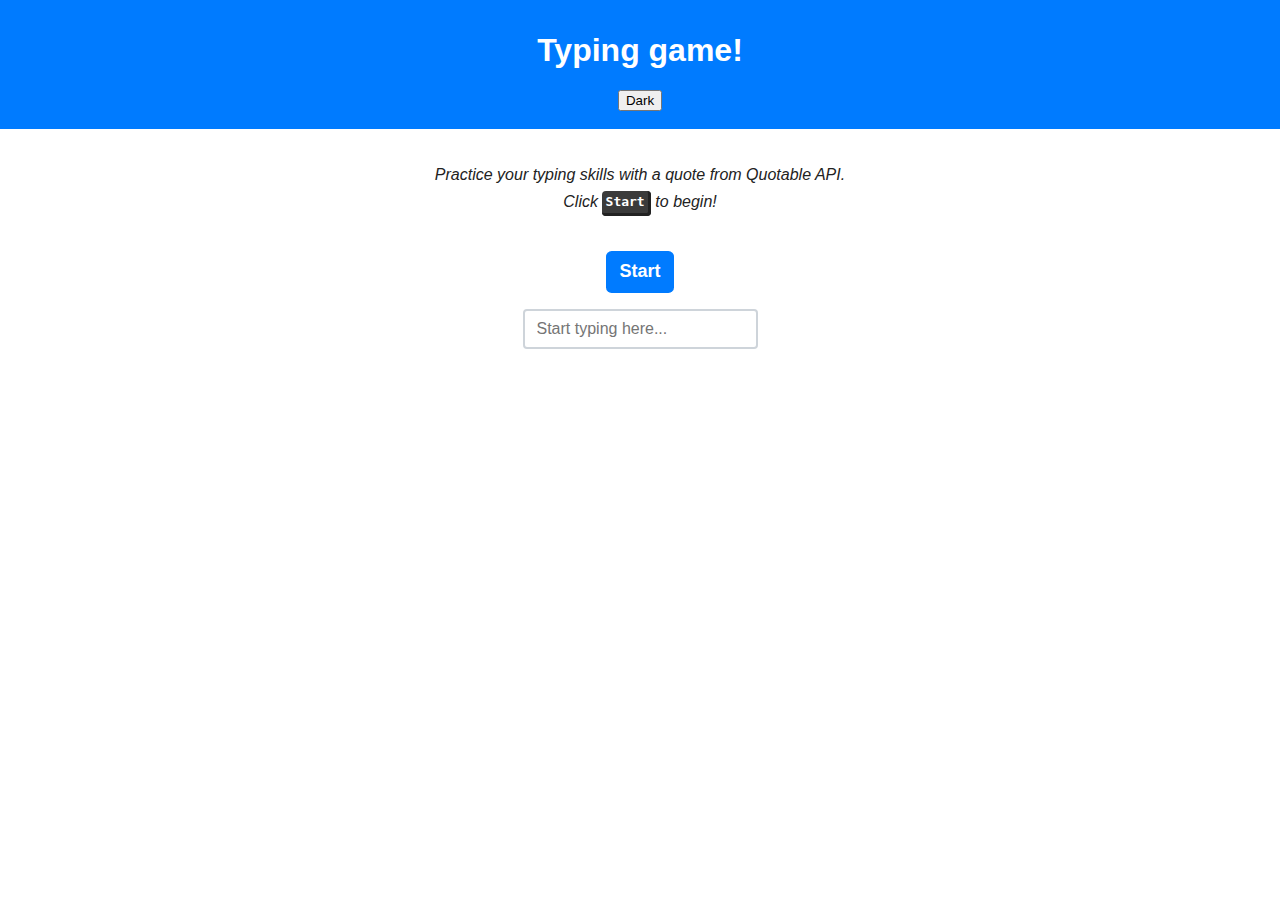
==== index.html @ d1d7435d "add dark theme" ====
<!DOCTYPE html>

<html>
    <head>
        <meta charset="utf-8">
        <meta name="viewport" content="width=device-width, initial-scale=1.0">
        <title>Typing game</title>
        <script src="https://code.jquery.com/jquery-3.6.0.min.js" integrity="sha256-/xUj+3OJU5yExlq6GSYGSHk7tPXikynS7ogEvDej/m4=" crossorigin="anonymous"></script>
        
        <!-- Font -->
        <link rel="preconnect" href="https://fonts.googleapis.com">
        <link rel="preconnect" href="https://fonts.gstatic.com" crossorigin>
        <link href="https://fonts.googleapis.com/css2?family=Zilla+Slab:wght@500&display=swap" rel="stylesheet">
        
        <link rel="stylesheet" href="style.css">
    </head>
    
    <body class="light-theme">
        <header class="container">
            <h1>Typing game!</h1>
            <button class="switcher" id="theme-switcher" type="button">Dark</button>
        </header>
        <main class="container">
            <div class="section">
                <p><em>Practice your typing skills with a quote from Quotable API. Click <kbd>Start</kbd> to begin!</em></p>
            </div>
            
            <div class="section">
                <p id="quote"></p> <!-- This will display our quote -->
                
                <!-- This will display any status messages -->
                <div class="message" id="message">
    
                </div> 
                <button class="btn" id="startReset">Start</button> <!-- To start the game -->
                <br>
                <input class="inp" type="text" aria-label="current word" id="typed-value" autocomplete="off" autocorrect="off" autocapitalize="none" placeholder="Start typing here..."/> <!-- The textbox for typing -->
            </div>
        </main>
        
        <script src="script.js" defer></script>
    </body>
</html>
---- style.css ----
:root {
    --blue: #007bff;
    --indigo: #6610f2;
    --purple: #6f42c1;
    --pink: #e83e8c;
    --red: #dc3545;
    --darkred: #c21728;
    --orange: #fd7e14;
    --yellow: #ffc107;
    --green: #28a745;
    --teal: #20c997;
    --cyan: #17a2b8;
    --white: #fff;
    --gray: #6c757d;
    --primary: #007bff;
    --secondary: #6c757d;
    --success: #28a745;
    --info: #17a2b8;
    --warning: #ffc107;
    --danger: #dc3545;
    --light: #f8f9fa;
    --dark: #343a40;
    --extdark: #222222;
    --kdbdark: #3b3b3b;
    --bgdark: #1e1e1e;
}

.light-theme {
    /* for header */
    --hbg: var(--blue);
    --hfontcolor: var(--white);

    /* for main body */
    --bg: var(--white);                 /* background color of body */
    --fontcolor: var(--extdark);        /* font color of normal body el */

    /* for kbd */
    --kbdbdr: var(--extdark);   /* kbd border */
    --kbdbg: var(--kdbdark);    /* kbd background */
    --kbdfont: var(--white);    /* kbd font color */

    /* for button */
    --btnbg: var(--primary);
    --btnfont: var(--white);
    
    /* button hover */
    --btnhvrbg: #0072e4;
    --btnactbdr: #4e4ecf;

    /* for typed value input */
    --inpfont: var(--dark);     /* input font */
    --inpbg: var(--white);      /* input background */
    --inpbdr: #ced4da;
    /* input focused */
    --inpfbdr: #a7c1da;       /* border of focused input */
    /* wrong input */
    --wginpbg: var(--red);
    --wginpfont: var(--white);

    /* highlight text */
    --hlbg: var(--yellow);
    --hlfont: black;

    /* highlight incorrect words */
    --hlincbg: var(--red);
    --hlincfont: var(--white);

    /* primary class */
    --primfont: var(--dark);
    --primbg: #c6e3eb;
    --primbdr: #72e3e7;

    /* warning class */
    --warnfont: var(--red);
    --warnbg: #fff4cd;
    --warnbdr: #e9ce7d;
}

.dark-theme {
    /* for header */
    --hbg: var(--yellow);
    --hfontcolor: var(--extdark);

    /* for main body */
    --bg: var(--bgdark);         /* background color of body */
    --fontcolor: var(--white);       /* font color of normal body el */

    /* for kbd */
    --kbdbdr: #979393;   /* kbd border */
    --kbdbg: #d4cbcb;    /* kbd background */
    --kbdfont: var(--extdark);    /* kbd font color */

    /* for button */
    --btnbg: var(--yellow);
    --btnfont: var(--extdark);
    /* button hover */
    --btnhvrbg: #f5bf1c;
    --btnactbdr: #e0a606;
    
    /* for typed value input */
    --inpfont: var(--light);     /* input font */
    --inpbg: var(--extdark);      /* input background */
    --inpbdr: var(--dark);
    /* input focused */
    --inpfbdr: var(--yellow);       /* border of focused input */
    /* wrong input */
    --wginpbg: var(--darkred);
    --wginpfont: var(--white);

    /* highlighted text */
    --hlbg: var(--green);
    --hlfont: black;

    /* highlight incorrect words */
    --hlincbg: var(--darkred);
    --hlincfont: var(--white);

    /* primary class */
    --primfont: var(--white);
    --primbg: #26252b;
    --primbdr: #478ddd;

    /* warning class */
    --warnfont: #f8baba;
    --warnbg: #2c2a2a;
    --warnbdr: #e7c04b;
}

* {
    box-sizing: border-box;
}

body {
    margin: 0;
    font-family: Arial, Helvetica, sans-serif;
    line-height: 1.7rem;
    background-color: var(--bg);
    color: var(--fontcolor);
}

header {
    background-color: var(--hbg);
    color: var(--hfontcolor);
    font-family: 'Segoe UI', Tahoma, Geneva, Verdana, sans-serif;
    text-align: center;
    padding: 1rem;
}


main.container {
    padding: 1rem;
    width: 80%;
    margin: auto;
}

div.section {
    margin: auto;
    max-width: 417px;
    text-align: center;
}

kbd {
    border-right: solid var(--kbdbdr) 3px;
    border-bottom: solid var(--kbdbdr) 3px;
    background-color: var(--kbdbg);
    color: var(--kbdfont);
    border-radius: 0.25rem;
    padding: 0.2rem;
    font-weight: bold;
    font-style: normal;
    vertical-align: top;
}

button.btn {
    margin: 1rem;
    background-color: var(--btnbg);
    font-size: large;
    padding: 0.4rem 0.6rem;
    border: 4px solid transparent;
    border-radius: 0.35rem;
    color: var(--btnfont);
    font-weight: bold;
    vertical-align: middle;
}

button.btn:hover, button.btn:active {
    background-color: var(--btnhvrbg);
}

button.btn:active {
    border: 4px solid var(--btnactbdr);
}

.inp {
    padding: 0.375rem 0.75rem;
    font-size: 1rem;
    line-height: 1.5;
    color: var(--inpfont);
    background-color: var(--inpbg);
    background-clip: padding-box;
    border: 2px solid var(--inpbdr);
    border-radius: 0.25rem;
    overflow: visible;
}

.inp:focus {
    border-color: 2px solid var(--inpfbdr);
    overflow: visible;
}

#quote {
    font-family: 'Zilla Slab', serif;
    font-size: larger;
    letter-spacing: .035rem;
    line-height: 1.3;
}

.message {
    padding: 0.45rem 1.25rem;
    text-align: left;
    display: none;
    margin-bottom: 1rem;
    border: 2px solid transparent;
    border-radius: 0.35rem;
}

.warning {
    color: var(--warnfont);
    background-color: var(--warnbg);
    border-color: var(--warnbdr);
}

.primary {
    color: var(--primfont);
    background-color: var(--primbg);
    border-color: var(--primbdr);
}

.highlight {
    background-color: var(--hlbg);
    color: var(--hlfont);
}

.highlight-inc {
    background-color: var(--hlincbg);
    color: var(--hlincfont)
}

.wrong-inp {
    background-color: var(--wginpbg);
    color: var(--wginpfont);
}
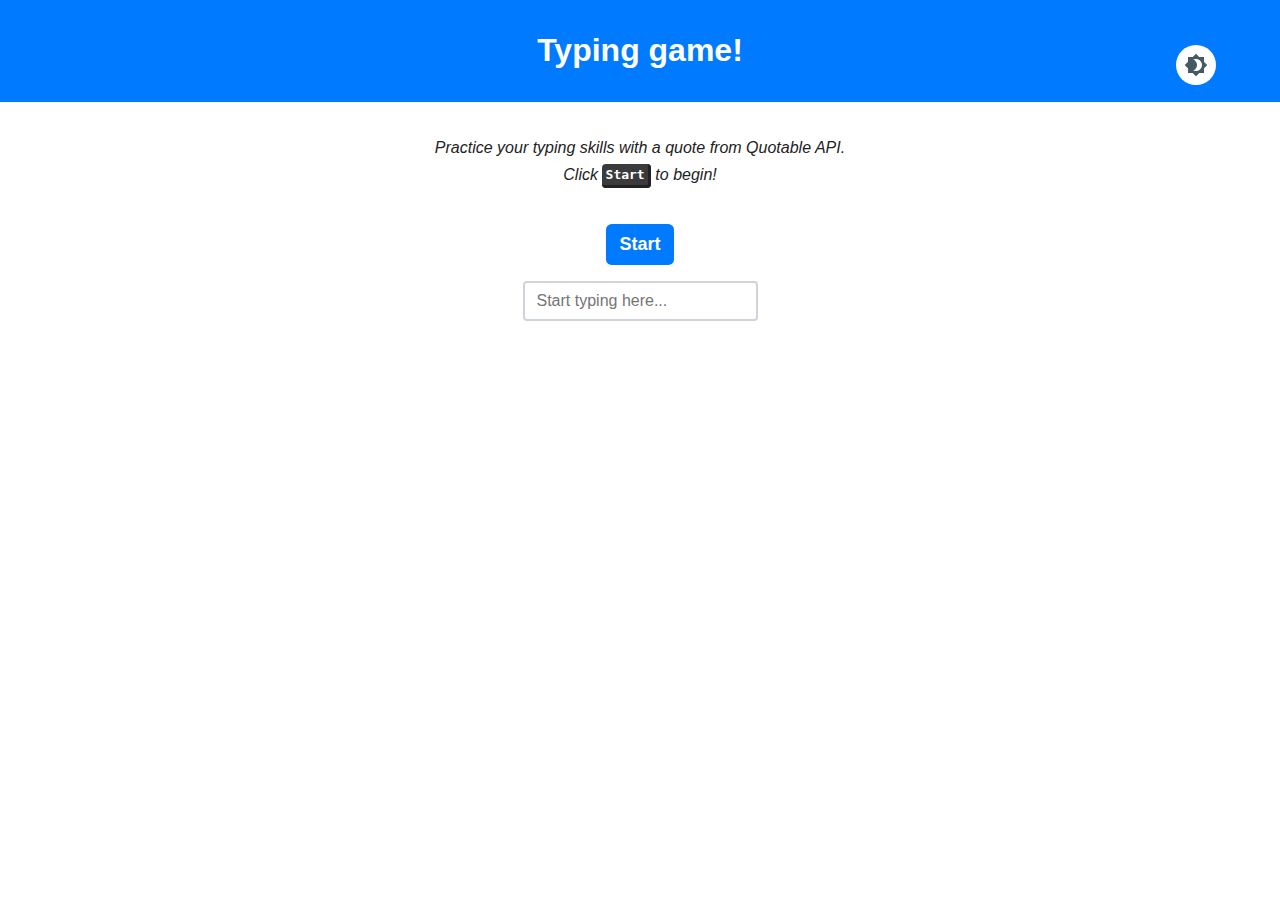
==== commit 3e23b892: "theme switcher button" ====
--- a/index.html
+++ b/index.html
@@ -18,7 +18,9 @@
     <body class="light-theme">
         <header class="container">
             <h1>Typing game!</h1>
-            <button class="switcher" id="theme-switcher" type="button">Dark</button>
+            <button class="switcher" id="theme-switcher" type="button">
+                <svg xmlns="http://www.w3.org/2000/svg" viewBox="0 0 24 24" width="24" height="24" preserveAspectRatio="xMidYMid meet" style="width: 100%; height: 100%; transform: translate3d(0px, 0px, 0px);"><defs><clipPath id="__lottie_element_182"><rect width="24" height="24" x="0" y="0"></rect></clipPath></defs><g clip-path="url(#__lottie_element_182)"><g transform="matrix(1.5,0,0,1.5,7,12)" opacity="1" style="display: block;"><g opacity="1" transform="matrix(1,0,0,1,0,0)"><path fill="rgb(69,90,100)" fill-opacity="1" d=" M0,-4 C-2.2100000381469727,-4 -1.2920000553131104,-2.2100000381469727 -1.2920000553131104,0 C-1.2920000553131104,2.2100000381469727 -2.2100000381469727,4 0,4 C2.2100000381469727,4 4,2.2100000381469727 4,0 C4,-2.2100000381469727 2.2100000381469727,-4 0,-4z"></path></g></g><g transform="matrix(-1,0,0,-1,12,12)" opacity="1" style="display: block;"><g opacity="1" transform="matrix(1,0,0,1,0,0)"><path fill="rgb(69,90,100)" fill-opacity="1" d=" M0,6 C-3.309999942779541,6 -6,3.309999942779541 -6,0 C-6,-3.309999942779541 -3.309999942779541,-6 0,-6 C3.309999942779541,-6 6,-3.309999942779541 6,0 C6,3.309999942779541 3.309999942779541,6 0,6z M8,-3.309999942779541 C8,-3.309999942779541 8,-8 8,-8 C8,-8 3.309999942779541,-8 3.309999942779541,-8 C3.309999942779541,-8 0,-11.3100004196167 0,-11.3100004196167 C0,-11.3100004196167 -3.309999942779541,-8 -3.309999942779541,-8 C-3.309999942779541,-8 -8,-8 -8,-8 C-8,-8 -8,-3.309999942779541 -8,-3.309999942779541 C-8,-3.309999942779541 -11.3100004196167,0 -11.3100004196167,0 C-11.3100004196167,0 -8,3.309999942779541 -8,3.309999942779541 C-8,3.309999942779541 -8,8 -8,8 C-8,8 -3.309999942779541,8 -3.309999942779541,8 C-3.309999942779541,8 0,11.3100004196167 0,11.3100004196167 C0,11.3100004196167 3.309999942779541,8 3.309999942779541,8 C3.309999942779541,8 8,8 8,8 C8,8 8,3.309999942779541 8,3.309999942779541 C8,3.309999942779541 11.3100004196167,0 11.3100004196167,0 C11.3100004196167,0 8,-3.309999942779541 8,-3.309999942779541z"></path></g></g></g></svg>
+            </button>
         </header>
         <main class="container">
             <div class="section">
--- a/style.css
+++ b/style.css
@@ -8,6 +8,7 @@
     --orange: #fd7e14;
     --yellow: #ffc107;
     --green: #28a745;
+    --darkgreen: #0b7223;
     --teal: #20c997;
     --cyan: #17a2b8;
     --white: #fff;
@@ -108,8 +109,8 @@
     --wginpfont: var(--white);
 
     /* highlighted text */
-    --hlbg: var(--green);
-    --hlfont: black;
+    --hlbg: var(--darkgreen);
+    --hlfont: var(--white);
 
     /* highlight incorrect words */
     --hlincbg: var(--darkred);
@@ -191,6 +192,22 @@
     border: 4px solid var(--btnactbdr);
 }
 
+button.switcher {
+    position: absolute;
+    top: 5vh;
+    right: 5vw;
+    width: 3em;
+    height: 3em;
+    border-radius: 50%;
+    border: 2px solid transparent;
+    background-color: white;
+}
+
+button.switcher:active {
+    background-color: #dbdbdb;
+    border: 2px solid var(--gray);
+}
+
 .inp {
     padding: 0.375rem 0.75rem;
     font-size: 1rem;
@@ -211,7 +228,7 @@
 #quote {
     font-family: 'Zilla Slab', serif;
     font-size: larger;
-    letter-spacing: .035rem;
+    letter-spacing: .04rem;
     line-height: 1.3;
 }
 
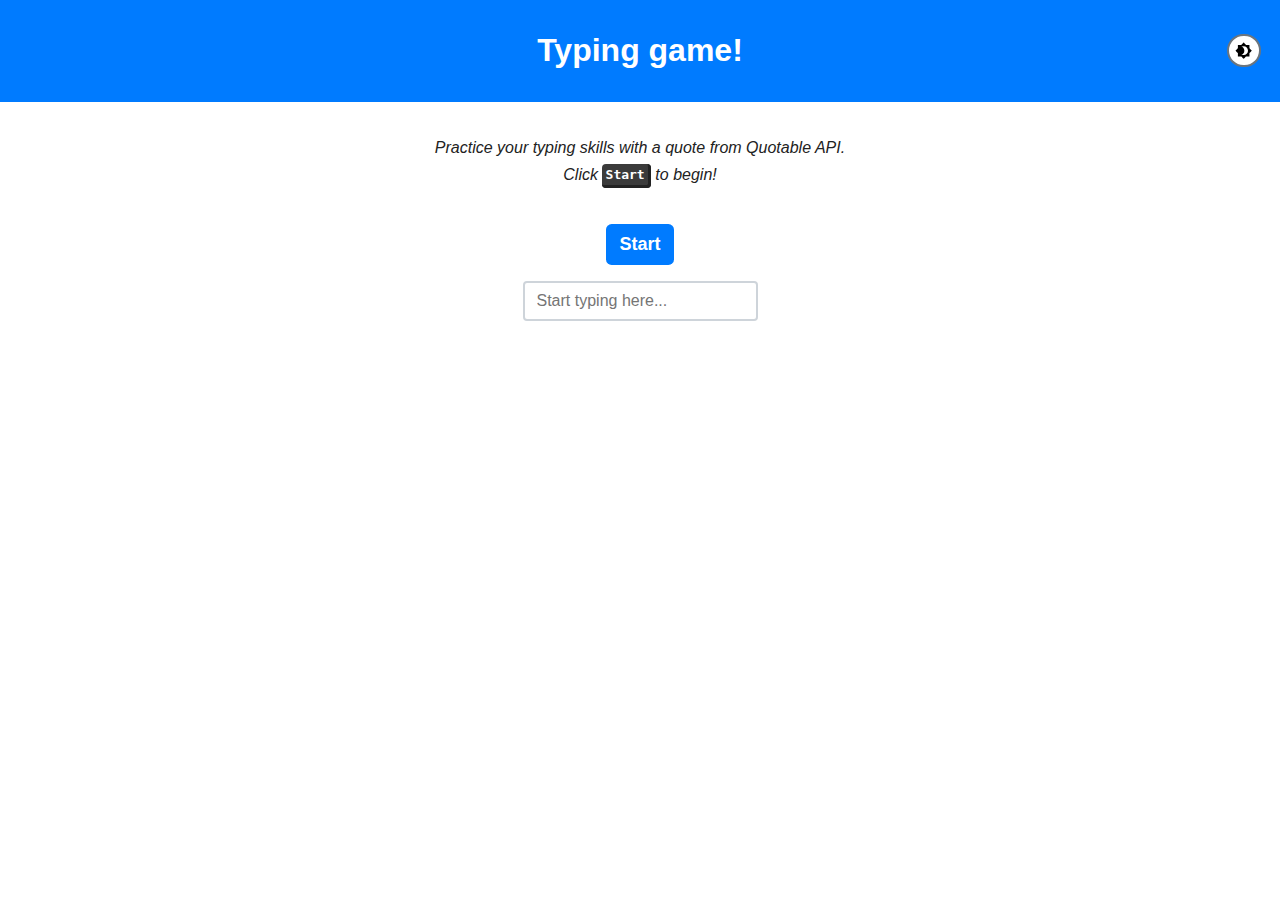
==== commit 58045eee: "update dark theme button" ====
--- a/index.html
+++ b/index.html
@@ -17,9 +17,11 @@
     
     <body class="light-theme">
         <header class="container">
-            <h1>Typing game!</h1>
+            <h1>
+                Typing game!
+            </h1>
             <button class="switcher" id="theme-switcher" type="button">
-                <svg xmlns="http://www.w3.org/2000/svg" viewBox="0 0 24 24" width="24" height="24" preserveAspectRatio="xMidYMid meet" style="width: 100%; height: 100%; transform: translate3d(0px, 0px, 0px);"><defs><clipPath id="__lottie_element_182"><rect width="24" height="24" x="0" y="0"></rect></clipPath></defs><g clip-path="url(#__lottie_element_182)"><g transform="matrix(1.5,0,0,1.5,7,12)" opacity="1" style="display: block;"><g opacity="1" transform="matrix(1,0,0,1,0,0)"><path fill="rgb(69,90,100)" fill-opacity="1" d=" M0,-4 C-2.2100000381469727,-4 -1.2920000553131104,-2.2100000381469727 -1.2920000553131104,0 C-1.2920000553131104,2.2100000381469727 -2.2100000381469727,4 0,4 C2.2100000381469727,4 4,2.2100000381469727 4,0 C4,-2.2100000381469727 2.2100000381469727,-4 0,-4z"></path></g></g><g transform="matrix(-1,0,0,-1,12,12)" opacity="1" style="display: block;"><g opacity="1" transform="matrix(1,0,0,1,0,0)"><path fill="rgb(69,90,100)" fill-opacity="1" d=" M0,6 C-3.309999942779541,6 -6,3.309999942779541 -6,0 C-6,-3.309999942779541 -3.309999942779541,-6 0,-6 C3.309999942779541,-6 6,-3.309999942779541 6,0 C6,3.309999942779541 3.309999942779541,6 0,6z M8,-3.309999942779541 C8,-3.309999942779541 8,-8 8,-8 C8,-8 3.309999942779541,-8 3.309999942779541,-8 C3.309999942779541,-8 0,-11.3100004196167 0,-11.3100004196167 C0,-11.3100004196167 -3.309999942779541,-8 -3.309999942779541,-8 C-3.309999942779541,-8 -8,-8 -8,-8 C-8,-8 -8,-3.309999942779541 -8,-3.309999942779541 C-8,-3.309999942779541 -11.3100004196167,0 -11.3100004196167,0 C-11.3100004196167,0 -8,3.309999942779541 -8,3.309999942779541 C-8,3.309999942779541 -8,8 -8,8 C-8,8 -3.309999942779541,8 -3.309999942779541,8 C-3.309999942779541,8 0,11.3100004196167 0,11.3100004196167 C0,11.3100004196167 3.309999942779541,8 3.309999942779541,8 C3.309999942779541,8 8,8 8,8 C8,8 8,3.309999942779541 8,3.309999942779541 C8,3.309999942779541 11.3100004196167,0 11.3100004196167,0 C11.3100004196167,0 8,-3.309999942779541 8,-3.309999942779541z"></path></g></g></g></svg>
+                <svg xmlns="http://www.w3.org/2000/svg" viewBox="0 0 24 24" width="24" height="24" preserveAspectRatio="xMidYMid meet" style="width: 100%; height: 100%; transform: translate3d(0px, 0px, 0px);"><defs><clipPath id="__lottie_element_182"><rect width="24" height="24" x="0" y="0"></rect></clipPath></defs><g clip-path="url(#__lottie_element_182)"><g transform="matrix(1.5,0,0,1.5,7,12)" opacity="1" style="display: block;"><g opacity="1" transform="matrix(1,0,0,1,0,0)"><path fill="rgb(0,0,0)" fill-opacity="1" d=" M0,-4 C-2.2100000381469727,-4 -1.2920000553131104,-2.2100000381469727 -1.2920000553131104,0 C-1.2920000553131104,2.2100000381469727 -2.2100000381469727,4 0,4 C2.2100000381469727,4 4,2.2100000381469727 4,0 C4,-2.2100000381469727 2.2100000381469727,-4 0,-4z"></path></g></g><g transform="matrix(-1,0,0,-1,12,12)" opacity="1" style="display: block;"><g opacity="1" transform="matrix(1,0,0,1,0,0)"><path fill="rgb(0,0,0)" fill-opacity="1" d=" M0,6 C-3.309999942779541,6 -6,3.309999942779541 -6,0 C-6,-3.309999942779541 -3.309999942779541,-6 0,-6 C3.309999942779541,-6 6,-3.309999942779541 6,0 C6,3.309999942779541 3.309999942779541,6 0,6z M8,-3.309999942779541 C8,-3.309999942779541 8,-8 8,-8 C8,-8 3.309999942779541,-8 3.309999942779541,-8 C3.309999942779541,-8 0,-11.3100004196167 0,-11.3100004196167 C0,-11.3100004196167 -3.309999942779541,-8 -3.309999942779541,-8 C-3.309999942779541,-8 -8,-8 -8,-8 C-8,-8 -8,-3.309999942779541 -8,-3.309999942779541 C-8,-3.309999942779541 -11.3100004196167,0 -11.3100004196167,0 C-11.3100004196167,0 -8,3.309999942779541 -8,3.309999942779541 C-8,3.309999942779541 -8,8 -8,8 C-8,8 -3.309999942779541,8 -3.309999942779541,8 C-3.309999942779541,8 0,11.3100004196167 0,11.3100004196167 C0,11.3100004196167 3.309999942779541,8 3.309999942779541,8 C3.309999942779541,8 8,8 8,8 C8,8 8,3.309999942779541 8,3.309999942779541 C8,3.309999942779541 11.3100004196167,0 11.3100004196167,0 C11.3100004196167,0 8,-3.309999942779541 8,-3.309999942779541z"></path></g></g></g></svg>
             </button>
         </header>
         <main class="container">
--- a/style.css
+++ b/style.css
@@ -89,7 +89,7 @@
     /* for kbd */
     --kbdbdr: #979393;   /* kbd border */
     --kbdbg: #d4cbcb;    /* kbd background */
-    --kbdfont: var(--extdark);    /* kbd font color */
+    --kbdfont: black;    /* kbd font color */
 
     /* for button */
     --btnbg: var(--yellow);
@@ -194,18 +194,18 @@
 
 button.switcher {
     position: absolute;
-    top: 5vh;
-    right: 5vw;
-    width: 3em;
-    height: 3em;
+    top: 2.1rem;
+    right: 1.2rem;
+    width: 2.5em;
+    height: 2.5em;
     border-radius: 50%;
-    border: 2px solid transparent;
+    border: 2px solid var(--gray);
     background-color: white;
 }
 
 button.switcher:active {
     background-color: #dbdbdb;
-    border: 2px solid var(--gray);
+    border: 2px solid var(--dark);
 }
 
 .inp {
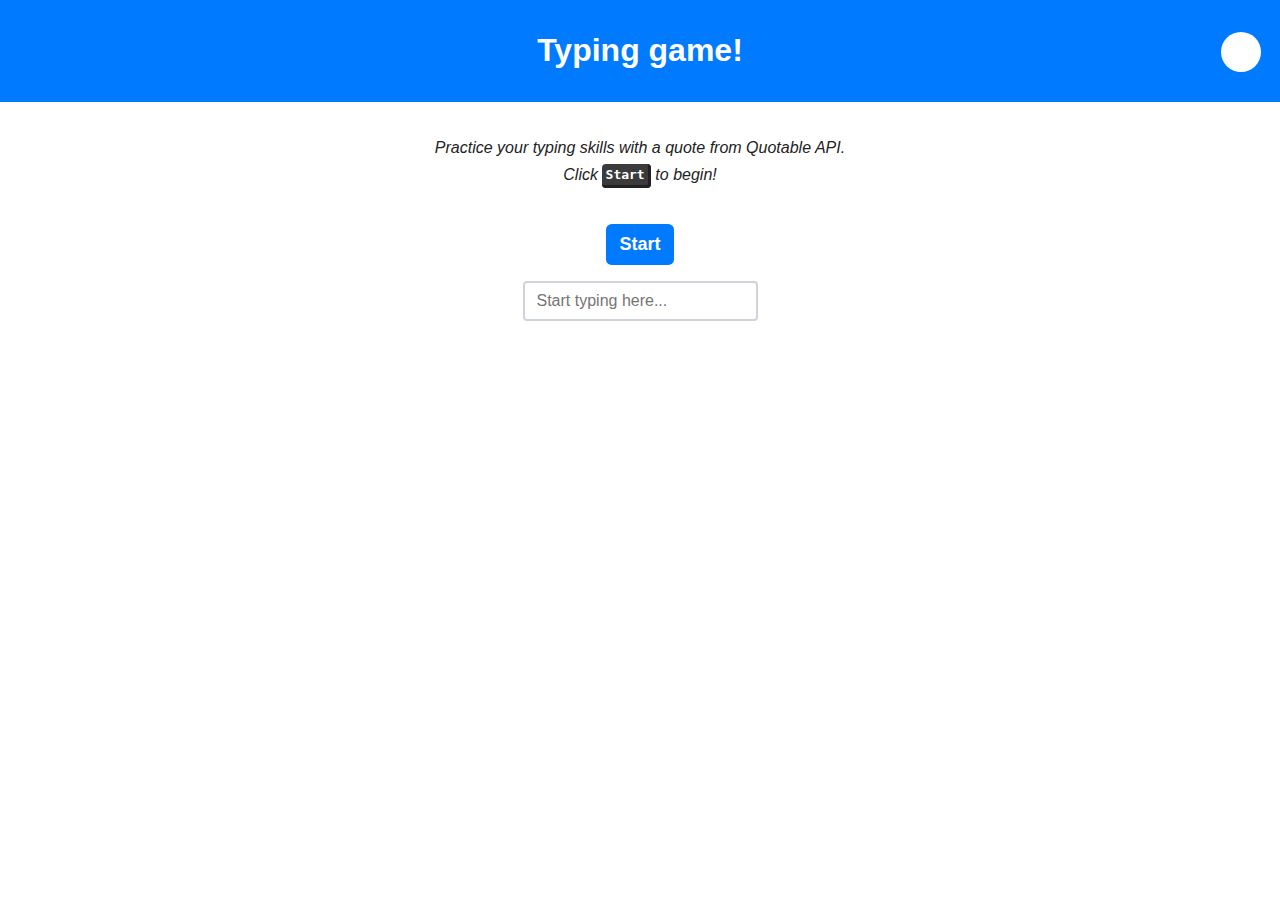
==== commit 5625dff6: "update switcher button" ====
--- a/index.html
+++ b/index.html
@@ -21,7 +21,25 @@
                 Typing game!
             </h1>
             <button class="switcher" id="theme-switcher" type="button">
-                <svg xmlns="http://www.w3.org/2000/svg" viewBox="0 0 24 24" width="24" height="24" preserveAspectRatio="xMidYMid meet" style="width: 100%; height: 100%; transform: translate3d(0px, 0px, 0px);"><defs><clipPath id="__lottie_element_182"><rect width="24" height="24" x="0" y="0"></rect></clipPath></defs><g clip-path="url(#__lottie_element_182)"><g transform="matrix(1.5,0,0,1.5,7,12)" opacity="1" style="display: block;"><g opacity="1" transform="matrix(1,0,0,1,0,0)"><path fill="rgb(0,0,0)" fill-opacity="1" d=" M0,-4 C-2.2100000381469727,-4 -1.2920000553131104,-2.2100000381469727 -1.2920000553131104,0 C-1.2920000553131104,2.2100000381469727 -2.2100000381469727,4 0,4 C2.2100000381469727,4 4,2.2100000381469727 4,0 C4,-2.2100000381469727 2.2100000381469727,-4 0,-4z"></path></g></g><g transform="matrix(-1,0,0,-1,12,12)" opacity="1" style="display: block;"><g opacity="1" transform="matrix(1,0,0,1,0,0)"><path fill="rgb(0,0,0)" fill-opacity="1" d=" M0,6 C-3.309999942779541,6 -6,3.309999942779541 -6,0 C-6,-3.309999942779541 -3.309999942779541,-6 0,-6 C3.309999942779541,-6 6,-3.309999942779541 6,0 C6,3.309999942779541 3.309999942779541,6 0,6z M8,-3.309999942779541 C8,-3.309999942779541 8,-8 8,-8 C8,-8 3.309999942779541,-8 3.309999942779541,-8 C3.309999942779541,-8 0,-11.3100004196167 0,-11.3100004196167 C0,-11.3100004196167 -3.309999942779541,-8 -3.309999942779541,-8 C-3.309999942779541,-8 -8,-8 -8,-8 C-8,-8 -8,-3.309999942779541 -8,-3.309999942779541 C-8,-3.309999942779541 -11.3100004196167,0 -11.3100004196167,0 C-11.3100004196167,0 -8,3.309999942779541 -8,3.309999942779541 C-8,3.309999942779541 -8,8 -8,8 C-8,8 -3.309999942779541,8 -3.309999942779541,8 C-3.309999942779541,8 0,11.3100004196167 0,11.3100004196167 C0,11.3100004196167 3.309999942779541,8 3.309999942779541,8 C3.309999942779541,8 8,8 8,8 C8,8 8,3.309999942779541 8,3.309999942779541 C8,3.309999942779541 11.3100004196167,0 11.3100004196167,0 C11.3100004196167,0 8,-3.309999942779541 8,-3.309999942779541z"></path></g></g></g></svg>
+                <svg xmlns="http://www.w3.org/2000/svg" viewBox="0 0 24 24" width="24" height="24" preserveAspectRatio="xMidYMid meet" style="width: 100%; height: 100%; transform: translate3d(0px, 0px, 0px);">
+                    <defs>
+                        <clipPath id="__lottie_element_182">
+                            <rect width="24" height="24" x="0" y="0"></rect>
+                        </clipPath>
+                    </defs>
+                    <g clip-path="url(#__lottie_element_182)">
+                        <g transform="matrix(1.5,0,0,1.5,7,12)" opacity="1" style="display: block;">
+                            <g opacity="1" transform="matrix(1,0,0,1,0,0)">
+                                <path fill="#fff" fill-opacity="1" d=" M0,-4 C-2.2100000381469727,-4 -1.2920000553131104,-2.2100000381469727 -1.2920000553131104,0 C-1.2920000553131104,2.2100000381469727 -2.2100000381469727,4 0,4 C2.2100000381469727,4 4,2.2100000381469727 4,0 C4,-2.2100000381469727 2.2100000381469727,-4 0,-4z"></path>
+                            </g>
+                        </g>
+                        <g transform="matrix(-1,0,0,-1,12,12)" opacity="1" style="display: block;">
+                            <g opacity="1" transform="matrix(1,0,0,1,0,0)">
+                                <path fill="#fff" fill-opacity="1" d=" M0,6 C-3.309999942779541,6 -6,3.309999942779541 -6,0 C-6,-3.309999942779541 -3.309999942779541,-6 0,-6 C3.309999942779541,-6 6,-3.309999942779541 6,0 C6,3.309999942779541 3.309999942779541,6 0,6z M8,-3.309999942779541 C8,-3.309999942779541 8,-8 8,-8 C8,-8 3.309999942779541,-8 3.309999942779541,-8 C3.309999942779541,-8 0,-11.3100004196167 0,-11.3100004196167 C0,-11.3100004196167 -3.309999942779541,-8 -3.309999942779541,-8 C-3.309999942779541,-8 -8,-8 -8,-8 C-8,-8 -8,-3.309999942779541 -8,-3.309999942779541 C-8,-3.309999942779541 -11.3100004196167,0 -11.3100004196167,0 C-11.3100004196167,0 -8,3.309999942779541 -8,3.309999942779541 C-8,3.309999942779541 -8,8 -8,8 C-8,8 -3.309999942779541,8 -3.309999942779541,8 C-3.309999942779541,8 0,11.3100004196167 0,11.3100004196167 C0,11.3100004196167 3.309999942779541,8 3.309999942779541,8 C3.309999942779541,8 8,8 8,8 C8,8 8,3.309999942779541 8,3.309999942779541 C8,3.309999942779541 11.3100004196167,0 11.3100004196167,0 C11.3100004196167,0 8,-3.309999942779541 8,-3.309999942779541z"></path>
+                            </g>
+                        </g>
+                    </g>
+                </svg>
             </button>
         </header>
         <main class="container">
--- a/style.css
+++ b/style.css
@@ -75,6 +75,10 @@
     --warnfont: var(--red);
     --warnbg: #fff4cd;
     --warnbdr: #e9ce7d;
+
+    /* switcher button */
+    --switcherbg: var(--bg);
+    --switcheractbdr: var(--extdark);
 }
 
 .dark-theme {
@@ -125,6 +129,10 @@
     --warnfont: #f8baba;
     --warnbg: #2c2a2a;
     --warnbdr: #e7c04b;
+
+    /* switcher button */
+    --switcherbg: var(--bg);
+    --switcheractbdr: var(--white);
 }
 
 * {
@@ -194,18 +202,24 @@
 
 button.switcher {
     position: absolute;
-    top: 2.1rem;
+    top: 2rem;
     right: 1.2rem;
-    width: 2.5em;
-    height: 2.5em;
+    width: 3em;
+    height: 3em;
     border-radius: 50%;
-    border: 2px solid var(--gray);
-    background-color: white;
+    border: 1px solid transparent;
+    background-color: var(--switcherbg);
 }
 
 button.switcher:active {
-    background-color: #dbdbdb;
-    border: 2px solid var(--dark);
+    border: 2px solid var(--switcheractbdr);
+}
+
+div.heading {
+    margin-left: auto;
+    margin-right: auto;
+    width: 60%;
+    max-width: 550px;
 }
 
 .inp {
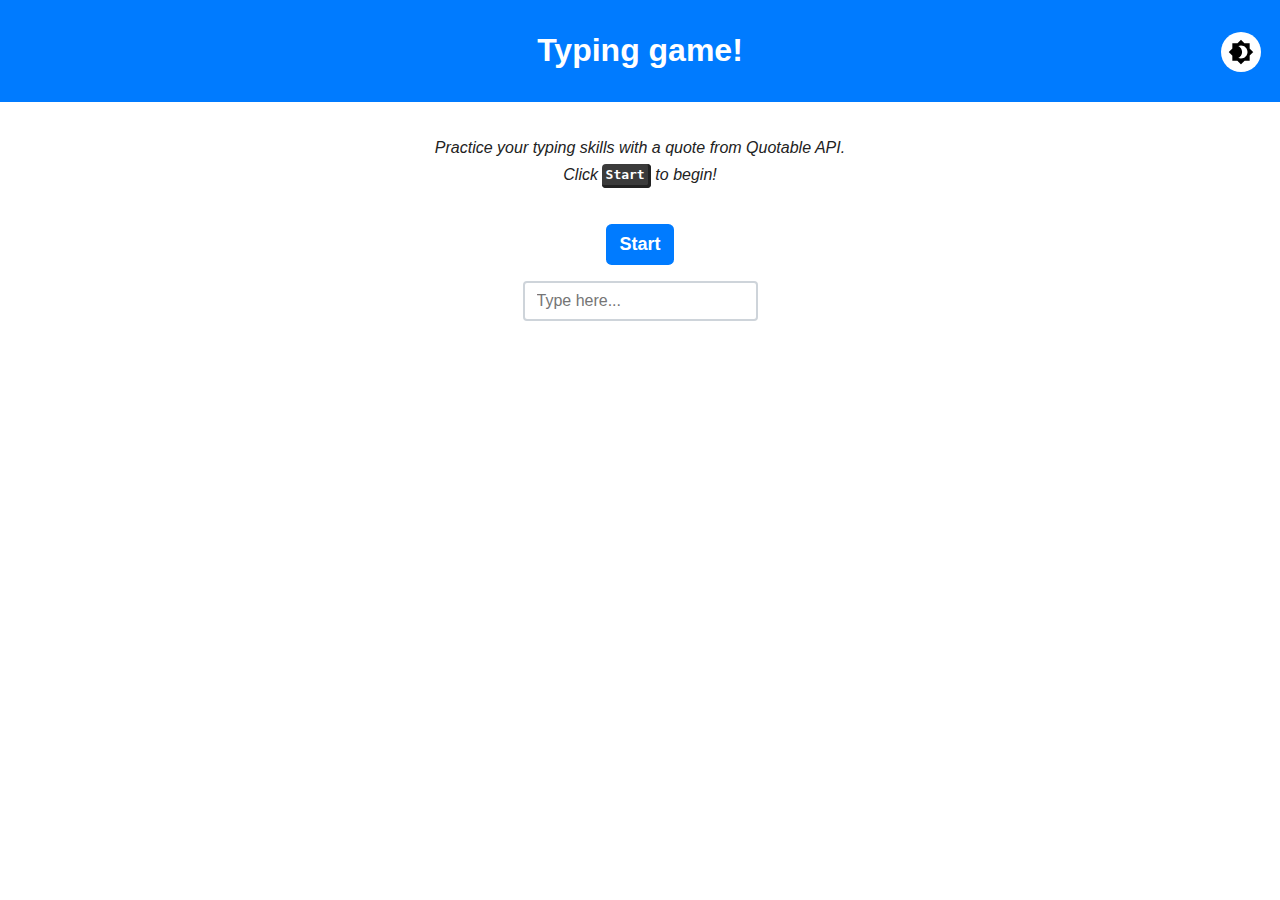
==== commit c0b159a6: "remove 'in' from result string" ====
--- a/index.html
+++ b/index.html
@@ -30,12 +30,12 @@
                     <g clip-path="url(#__lottie_element_182)">
                         <g transform="matrix(1.5,0,0,1.5,7,12)" opacity="1" style="display: block;">
                             <g opacity="1" transform="matrix(1,0,0,1,0,0)">
-                                <path fill="#fff" fill-opacity="1" d=" M0,-4 C-2.2100000381469727,-4 -1.2920000553131104,-2.2100000381469727 -1.2920000553131104,0 C-1.2920000553131104,2.2100000381469727 -2.2100000381469727,4 0,4 C2.2100000381469727,4 4,2.2100000381469727 4,0 C4,-2.2100000381469727 2.2100000381469727,-4 0,-4z"></path>
+                                <path fill="#000" fill-opacity="1" d=" M0,-4 C-2.2100000381469727,-4 -1.2920000553131104,-2.2100000381469727 -1.2920000553131104,0 C-1.2920000553131104,2.2100000381469727 -2.2100000381469727,4 0,4 C2.2100000381469727,4 4,2.2100000381469727 4,0 C4,-2.2100000381469727 2.2100000381469727,-4 0,-4z"></path>
                             </g>
                         </g>
                         <g transform="matrix(-1,0,0,-1,12,12)" opacity="1" style="display: block;">
                             <g opacity="1" transform="matrix(1,0,0,1,0,0)">
-                                <path fill="#fff" fill-opacity="1" d=" M0,6 C-3.309999942779541,6 -6,3.309999942779541 -6,0 C-6,-3.309999942779541 -3.309999942779541,-6 0,-6 C3.309999942779541,-6 6,-3.309999942779541 6,0 C6,3.309999942779541 3.309999942779541,6 0,6z M8,-3.309999942779541 C8,-3.309999942779541 8,-8 8,-8 C8,-8 3.309999942779541,-8 3.309999942779541,-8 C3.309999942779541,-8 0,-11.3100004196167 0,-11.3100004196167 C0,-11.3100004196167 -3.309999942779541,-8 -3.309999942779541,-8 C-3.309999942779541,-8 -8,-8 -8,-8 C-8,-8 -8,-3.309999942779541 -8,-3.309999942779541 C-8,-3.309999942779541 -11.3100004196167,0 -11.3100004196167,0 C-11.3100004196167,0 -8,3.309999942779541 -8,3.309999942779541 C-8,3.309999942779541 -8,8 -8,8 C-8,8 -3.309999942779541,8 -3.309999942779541,8 C-3.309999942779541,8 0,11.3100004196167 0,11.3100004196167 C0,11.3100004196167 3.309999942779541,8 3.309999942779541,8 C3.309999942779541,8 8,8 8,8 C8,8 8,3.309999942779541 8,3.309999942779541 C8,3.309999942779541 11.3100004196167,0 11.3100004196167,0 C11.3100004196167,0 8,-3.309999942779541 8,-3.309999942779541z"></path>
+                                <path fill="#000" fill-opacity="1" d=" M0,6 C-3.309999942779541,6 -6,3.309999942779541 -6,0 C-6,-3.309999942779541 -3.309999942779541,-6 0,-6 C3.309999942779541,-6 6,-3.309999942779541 6,0 C6,3.309999942779541 3.309999942779541,6 0,6z M8,-3.309999942779541 C8,-3.309999942779541 8,-8 8,-8 C8,-8 3.309999942779541,-8 3.309999942779541,-8 C3.309999942779541,-8 0,-11.3100004196167 0,-11.3100004196167 C0,-11.3100004196167 -3.309999942779541,-8 -3.309999942779541,-8 C-3.309999942779541,-8 -8,-8 -8,-8 C-8,-8 -8,-3.309999942779541 -8,-3.309999942779541 C-8,-3.309999942779541 -11.3100004196167,0 -11.3100004196167,0 C-11.3100004196167,0 -8,3.309999942779541 -8,3.309999942779541 C-8,3.309999942779541 -8,8 -8,8 C-8,8 -3.309999942779541,8 -3.309999942779541,8 C-3.309999942779541,8 0,11.3100004196167 0,11.3100004196167 C0,11.3100004196167 3.309999942779541,8 3.309999942779541,8 C3.309999942779541,8 8,8 8,8 C8,8 8,3.309999942779541 8,3.309999942779541 C8,3.309999942779541 11.3100004196167,0 11.3100004196167,0 C11.3100004196167,0 8,-3.309999942779541 8,-3.309999942779541z"></path>
                             </g>
                         </g>
                     </g>
@@ -56,7 +56,7 @@
                 </div> 
                 <button class="btn" id="startReset">Start</button> <!-- To start the game -->
                 <br>
-                <input class="inp" type="text" aria-label="current word" id="typed-value" autocomplete="off" autocorrect="off" autocapitalize="none" placeholder="Start typing here..."/> <!-- The textbox for typing -->
+                <input class="inp" type="text" aria-label="current word" id="typed-value" autocomplete="off" autocorrect="off" autocapitalize="none" placeholder="Type here..."/> <!-- The textbox for typing -->
             </div>
         </main>
         
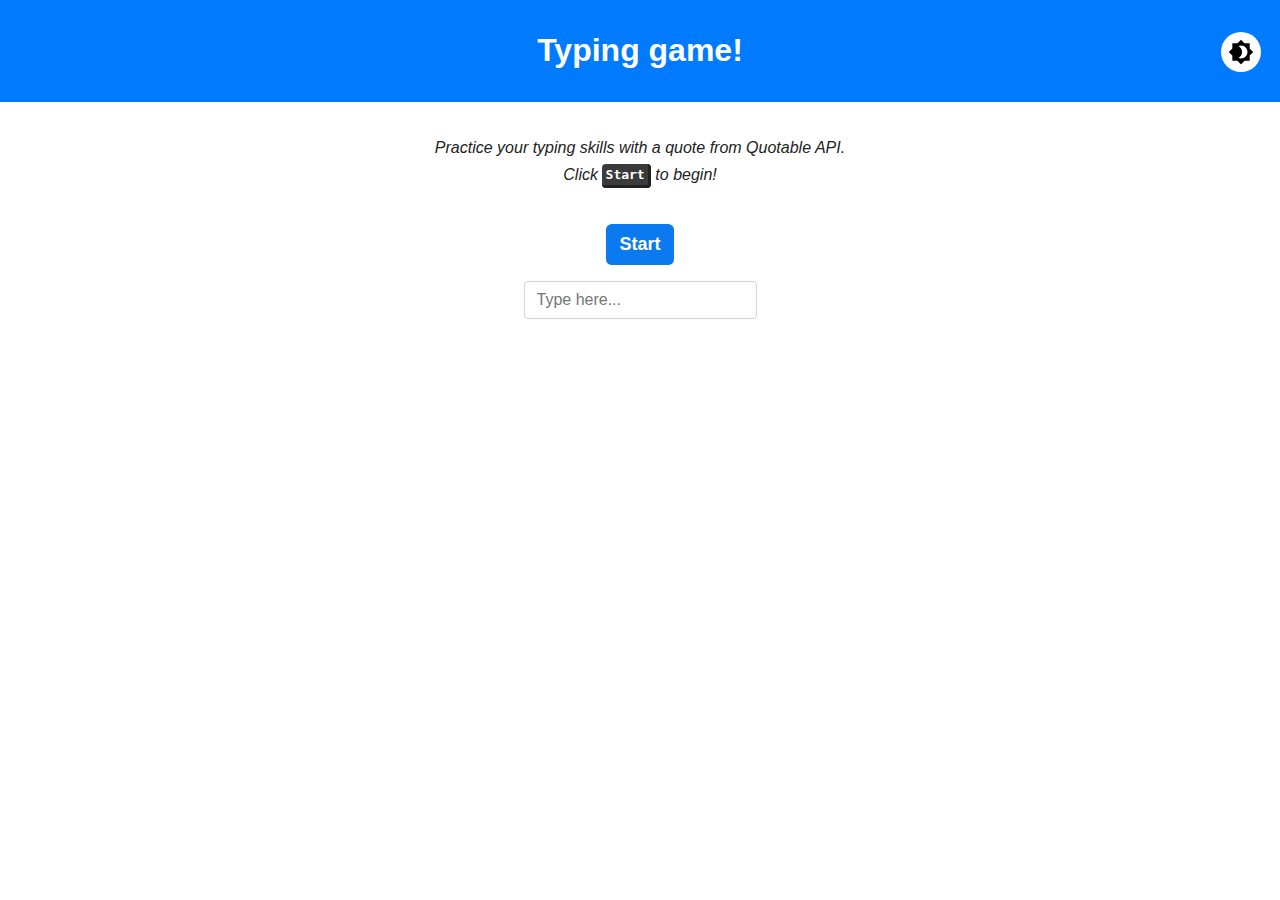
==== commit a221a3c3: "Accessibility and SEO improvements" ====
--- a/index.html
+++ b/index.html
@@ -1,9 +1,10 @@
 <!DOCTYPE html>
 
-<html>
+<html lang="en">
     <head>
         <meta charset="utf-8">
         <meta name="viewport" content="width=device-width, initial-scale=1.0">
+        <meta name="description" content="A typing website to improve your typing skills on both Mobile and Desktop devices. Start learning today with the beautiful UI. Find out more!">
         <title>Typing game</title>
         <script src="https://code.jquery.com/jquery-3.6.0.min.js" integrity="sha256-/xUj+3OJU5yExlq6GSYGSHk7tPXikynS7ogEvDej/m4=" crossorigin="anonymous"></script>
         
@@ -20,7 +21,7 @@
             <h1>
                 Typing game!
             </h1>
-            <button class="switcher" id="theme-switcher" type="button">
+            <button class="switcher" id="theme-switcher" type="button" aria-label="light or dark theme switcher">
                 <svg xmlns="http://www.w3.org/2000/svg" viewBox="0 0 24 24" width="24" height="24" preserveAspectRatio="xMidYMid meet" style="width: 100%; height: 100%; transform: translate3d(0px, 0px, 0px);">
                     <defs>
                         <clipPath id="__lottie_element_182">
@@ -54,7 +55,7 @@
                 <div class="message" id="message">
     
                 </div> 
-                <button class="btn" id="startReset">Start</button> <!-- To start the game -->
+                <button class="btn" id="startReset" aria-label="start or reset button">Start</button> <!-- To start the game -->
                 <br>
                 <input class="inp" type="text" aria-label="current word" id="typed-value" autocomplete="off" autocorrect="off" autocapitalize="none" placeholder="Type here..."/> <!-- The textbox for typing -->
             </div>
--- a/style.css
+++ b/style.css
@@ -8,7 +8,7 @@
     --orange: #fd7e14;
     --yellow: #ffc107;
     --green: #28a745;
-    --darkgreen: #0b7223;
+    --darkgreen: #04661b;
     --teal: #20c997;
     --cyan: #17a2b8;
     --white: #fff;
@@ -41,19 +41,21 @@
     --kbdfont: var(--white);    /* kbd font color */
 
     /* for button */
-    --btnbg: var(--primary);
+    --btnbg: #0b7af1;
     --btnfont: var(--white);
     
     /* button hover */
     --btnhvrbg: #0072e4;
     --btnactbdr: #4e4ecf;
+    --btnshw: #468bd6;
 
     /* for typed value input */
     --inpfont: var(--dark);     /* input font */
     --inpbg: var(--white);      /* input background */
     --inpbdr: #ced4da;
     /* input focused */
-    --inpfbdr: #a7c1da;       /* border of focused input */
+    --inpfbdr: #6ca1d3;       /* border of focused input */
+    --inpfshw: #4dd2d6;
     /* wrong input */
     --wginpbg: var(--red);
     --wginpfont: var(--white);
@@ -68,13 +70,15 @@
 
     /* primary class */
     --primfont: var(--dark);
-    --primbg: #c6e3eb;
+    --primbg: #ebf6f6;
     --primbdr: #72e3e7;
+    --primshw: #4dd2d6;
 
     /* warning class */
     --warnfont: var(--red);
-    --warnbg: #fff4cd;
-    --warnbdr: #e9ce7d;
+    --warnbg: #fff8dd;
+    --warnbdr: #e9cf83;
+    --warnshw: #f1d98f;
 
     /* switcher button */
     --switcherbg: var(--bg);
@@ -101,13 +105,15 @@
     /* button hover */
     --btnhvrbg: #f5bf1c;
     --btnactbdr: #e0a606;
+    --btnshw: #face54;
     
     /* for typed value input */
     --inpfont: var(--light);     /* input font */
     --inpbg: var(--extdark);      /* input background */
     --inpbdr: var(--dark);
     /* input focused */
-    --inpfbdr: var(--yellow);       /* border of focused input */
+    --inpfbdr: #dbb43e;       /* border of focused input */
+    --inpfshw: #f8cd4a;
     /* wrong input */
     --wginpbg: var(--darkred);
     --wginpfont: var(--white);
@@ -137,6 +143,13 @@
 
 * {
     box-sizing: border-box;
+}
+
+input:focus,
+select:focus,
+textarea:focus,
+button:focus {
+    outline: none;
 }
 
 body {
@@ -190,10 +203,13 @@
     color: var(--btnfont);
     font-weight: bold;
     vertical-align: middle;
+    transition: box-shadow .15s ease-in-out;
+    transition-delay: 0s;
 }
 
 button.btn:hover, button.btn:active {
     background-color: var(--btnhvrbg);
+    box-shadow: 0px 0px 5px var(--btnshw);
 }
 
 button.btn:active {
@@ -209,6 +225,7 @@
     border-radius: 50%;
     border: 1px solid transparent;
     background-color: var(--switcherbg);
+    transition: border-color .15s ease-in-out, background-color .15s ease-in;
 }
 
 button.switcher:active {
@@ -229,14 +246,18 @@
     color: var(--inpfont);
     background-color: var(--inpbg);
     background-clip: padding-box;
-    border: 2px solid var(--inpbdr);
+    border: 1px solid var(--inpbdr);
     border-radius: 0.25rem;
     overflow: visible;
+    transition: border-color .15s ease-in-out, box-shadow .15s ease-in-out, color .02s ease-in;
+    transition-property: border-color, box-shadow, color;
+    transition-duration: 0.15s, 0.15s;
+    transition-delay: 0s, 0s;
 }
 
 .inp:focus {
-    border-color: 2px solid var(--inpfbdr);
-    overflow: visible;
+    border: 1px solid var(--inpfbdr);
+    box-shadow: 0px 0px 5px var(--inpfshw);
 }
 
 #quote {
@@ -253,6 +274,9 @@
     margin-bottom: 1rem;
     border: 2px solid transparent;
     border-radius: 0.35rem;
+    transition: box-shadow .15s ease-in-out;
+    transition-property: box-shadow;
+    transition-delay: 0s, 0s;
 }
 
 .warning {
@@ -261,12 +285,20 @@
     border-color: var(--warnbdr);
 }
 
+.warning:hover {
+    box-shadow: 0px 0px 6px var(--warnshw);
+}
+
 .primary {
     color: var(--primfont);
     background-color: var(--primbg);
     border-color: var(--primbdr);
 }
 
+.primary:hover {
+    box-shadow: 0px 0px 6px var(--primshw);
+}
+
 .highlight {
     background-color: var(--hlbg);
     color: var(--hlfont);
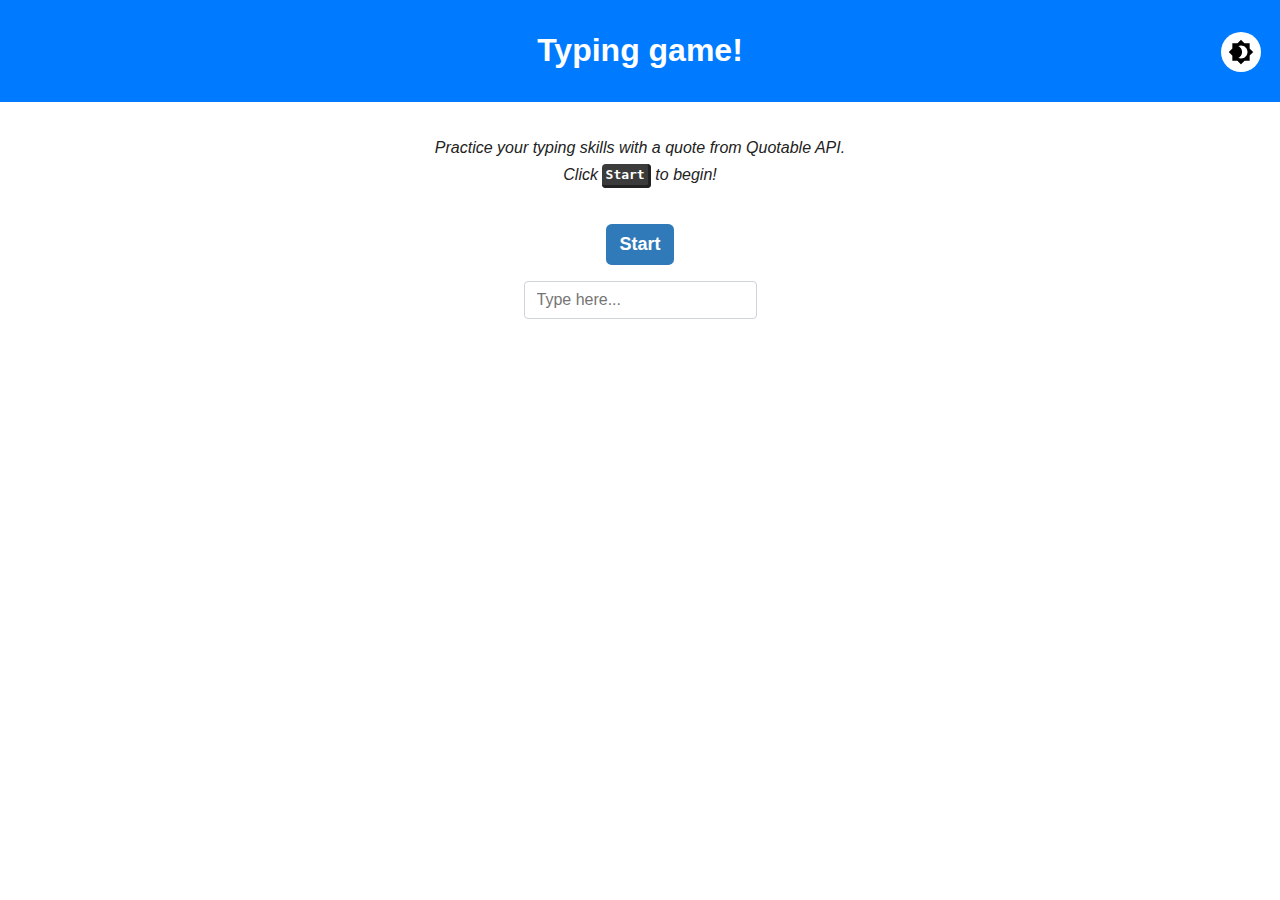
==== commit b3c520e7: "add author" ====
--- a/index.html
+++ b/index.html
@@ -49,7 +49,9 @@
             </div>
             
             <div class="section">
-                <p id="quote"></p> <!-- This will display our quote -->
+                <!-- This will display our quote -->
+                <p id="quote"></p>
+                <p id="author"></p>
                 
                 <!-- This will display any status messages -->
                 <div class="message" id="message">
--- a/style.css
+++ b/style.css
@@ -13,7 +13,7 @@
     --cyan: #17a2b8;
     --white: #fff;
     --gray: #6c757d;
-    --primary: #007bff;
+    --primary: #317AB9;
     --secondary: #6c757d;
     --success: #28a745;
     --info: #17a2b8;
@@ -41,7 +41,7 @@
     --kbdfont: var(--white);    /* kbd font color */
 
     /* for button */
-    --btnbg: #0b7af1;
+    --btnbg: var(--primary);
     --btnfont: var(--white);
     
     /* button hover */
@@ -82,7 +82,7 @@
 
     /* switcher button */
     --switcherbg: var(--bg);
-    --switcheractbdr: var(--extdark);
+    --switchershw: var(--light);
 }
 
 .dark-theme {
@@ -138,7 +138,7 @@
 
     /* switcher button */
     --switcherbg: var(--bg);
-    --switcheractbdr: var(--white);
+    --switchershw: var(--dark);
 }
 
 * {
@@ -203,8 +203,8 @@
     color: var(--btnfont);
     font-weight: bold;
     vertical-align: middle;
-    transition: box-shadow .15s ease-in-out;
-    transition-delay: 0s;
+    transition: background-color .15s ease-in-out, box-shadow .15s ease-in-out, border .1s ease-in;
+    transition-delay: 0s, 0s, 0s;
 }
 
 button.btn:hover, button.btn:active {
@@ -225,11 +225,11 @@
     border-radius: 50%;
     border: 1px solid transparent;
     background-color: var(--switcherbg);
-    transition: border-color .15s ease-in-out, background-color .15s ease-in;
-}
-
-button.switcher:active {
-    border: 2px solid var(--switcheractbdr);
+    transition: background-color .15s ease-out, box-shadow .15s ease-in;
+}
+
+button.switcher:hover, button.switcher:active {
+    box-shadow: 0px 0px 5px var(--switchershw);
 }
 
 div.heading {
@@ -267,6 +267,14 @@
     line-height: 1.3;
 }
 
+#author {
+    font-family: "Lato", "Helvetica Neue", "Helvetica", sans-serif;
+    font-size: large;
+    letter-spacing: .04rem;
+    text-align: right;
+    line-height: 1.3;
+}
+
 .message {
     padding: 0.45rem 1.25rem;
     text-align: left;
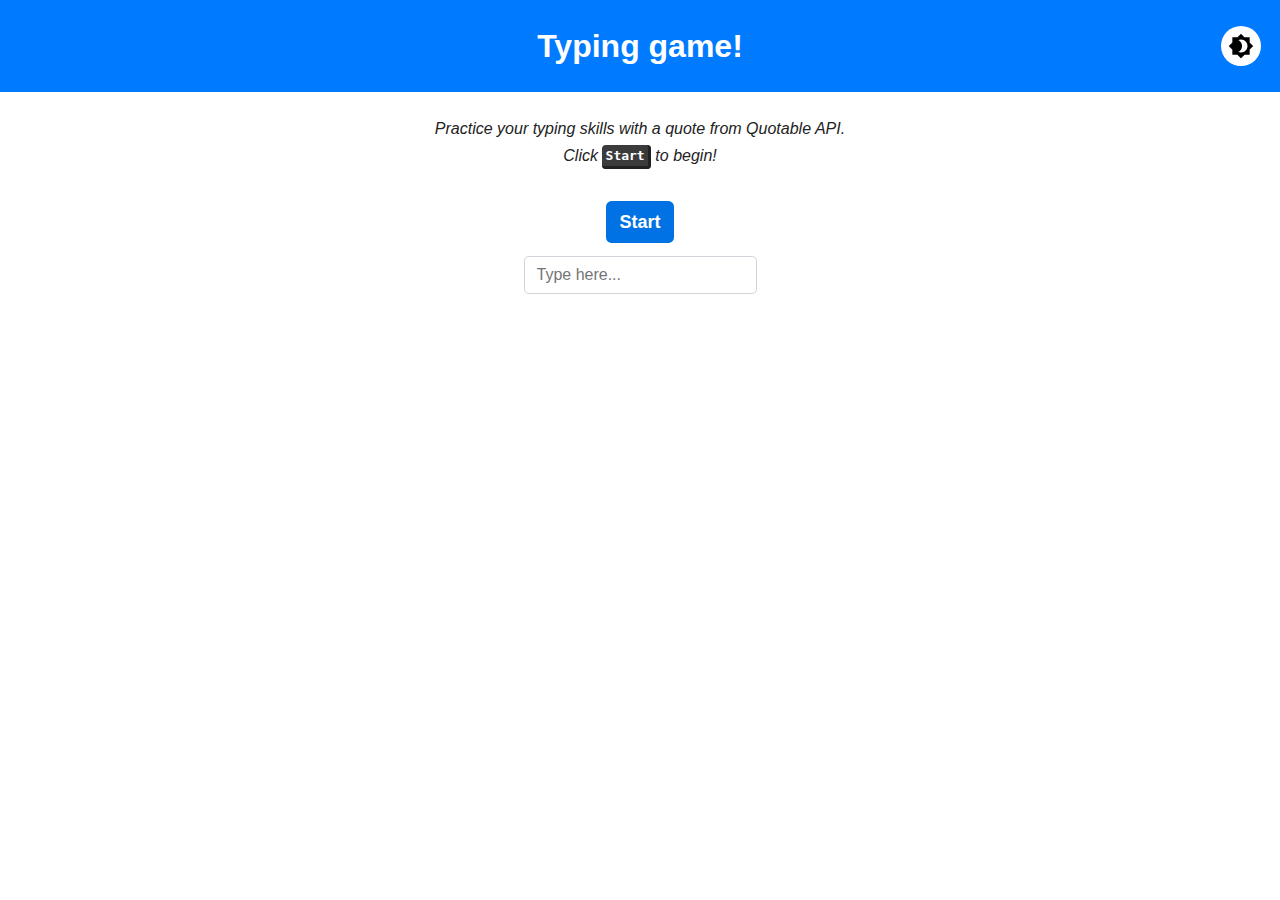
==== commit 23ac5d86: "fix marign" ====
--- a/index.html
+++ b/index.html
@@ -54,9 +54,8 @@
                 <p id="author"></p>
                 
                 <!-- This will display any status messages -->
-                <div class="message" id="message">
-    
-                </div> 
+                <div class="message" id="message"></div> 
+                
                 <button class="btn" id="startReset" aria-label="start or reset button">Start</button> <!-- To start the game -->
                 <br>
                 <input class="inp" type="text" aria-label="current word" id="typed-value" autocomplete="off" autocorrect="off" autocapitalize="none" placeholder="Type here..."/> <!-- The textbox for typing -->
--- a/style.css
+++ b/style.css
@@ -13,7 +13,7 @@
     --cyan: #17a2b8;
     --white: #fff;
     --gray: #6c757d;
-    --primary: #317AB9;
+    --primary: #0072e4;
     --secondary: #6c757d;
     --success: #28a745;
     --info: #17a2b8;
@@ -45,8 +45,8 @@
     --btnfont: var(--white);
     
     /* button hover */
-    --btnhvrbg: #0072e4;
-    --btnactbdr: #4e4ecf;
+    --btnactbg: #005fbe;
+    --btnactbdr: #5454d8;
     --btnshw: #468bd6;
 
     /* for typed value input */
@@ -57,8 +57,8 @@
     --inpfbdr: #6ca1d3;       /* border of focused input */
     --inpfshw: #4dd2d6;
     /* wrong input */
-    --wginpbg: var(--red);
-    --wginpfont: var(--white);
+    --wginpbdr: var(--red);
+    --wginpshw: #c43947;
 
     /* highlight text */
     --hlbg: var(--yellow);
@@ -103,7 +103,7 @@
     --btnbg: var(--yellow);
     --btnfont: var(--extdark);
     /* button hover */
-    --btnhvrbg: #f5bf1c;
+    --btnactbg: #e7b316;
     --btnactbdr: #e0a606;
     --btnshw: #face54;
     
@@ -112,11 +112,11 @@
     --inpbg: var(--extdark);      /* input background */
     --inpbdr: var(--dark);
     /* input focused */
-    --inpfbdr: #dbb43e;       /* border of focused input */
-    --inpfshw: #f8cd4a;
+    --inpfbdr: #a2b97c;       /* border of focused input */
+    --inpfshw: #a7b17b;
     /* wrong input */
-    --wginpbg: var(--darkred);
-    --wginpfont: var(--white);
+    --wginpbdr: #d61f31;
+    --wginpshw: #eb0836;
 
     /* highlighted text */
     --hlbg: var(--darkgreen);
@@ -165,7 +165,7 @@
     color: var(--hfontcolor);
     font-family: 'Segoe UI', Tahoma, Geneva, Verdana, sans-serif;
     text-align: center;
-    padding: 1rem;
+    padding: 0.7rem;
 }
 
 
@@ -194,7 +194,7 @@
 }
 
 button.btn {
-    margin: 1rem;
+    margin: 0.8rem;
     background-color: var(--btnbg);
     font-size: large;
     padding: 0.4rem 0.6rem;
@@ -208,17 +208,17 @@
 }
 
 button.btn:hover, button.btn:active {
-    background-color: var(--btnhvrbg);
     box-shadow: 0px 0px 5px var(--btnshw);
 }
 
 button.btn:active {
+    background-color: var(--btnactbg);
     border: 4px solid var(--btnactbdr);
 }
 
 button.switcher {
     position: absolute;
-    top: 2rem;
+    top: 1.6rem;
     right: 1.2rem;
     width: 3em;
     height: 3em;
@@ -246,8 +246,8 @@
     color: var(--inpfont);
     background-color: var(--inpbg);
     background-clip: padding-box;
-    border: 1px solid var(--inpbdr);
-    border-radius: 0.25rem;
+    border: 1.5px solid var(--inpbdr);
+    border-radius: 0.3rem;
     overflow: visible;
     transition: border-color .15s ease-in-out, box-shadow .15s ease-in-out, color .02s ease-in;
     transition-property: border-color, box-shadow, color;
@@ -256,8 +256,23 @@
 }
 
 .inp:focus {
-    border: 1px solid var(--inpfbdr);
-    box-shadow: 0px 0px 5px var(--inpfshw);
+    border: 1.5px solid var(--inpfbdr);
+    box-shadow: 0px 0px 5px 1px var(--inpfshw);
+}
+
+.wrong-inp {
+    box-shadow: 0px 0px 0px 1px var(--wginpshw);
+    border: 1.5px solid var(--wginpbdr);
+}
+
+.wrong-inp:focus {
+    border: 1.5px solid var(--wginpbdr);
+    box-shadow: 0px 0px 6px 2px var(--wginpshw);
+}
+
+p {
+    margin-block-start: 0.4em;
+    margin-block-end: 0.4em;
 }
 
 #quote {
@@ -265,11 +280,16 @@
     font-size: larger;
     letter-spacing: .04rem;
     line-height: 1.3;
+    margin-block-start: 1em;
+    margin-block-end: 0.2em;
 }
 
 #author {
     font-family: "Lato", "Helvetica Neue", "Helvetica", sans-serif;
     font-size: large;
+    font-style: italic;
+    margin-block-start: 0;
+    margin-block-end: 0.2em;
     letter-spacing: .04rem;
     text-align: right;
     line-height: 1.3;
@@ -279,7 +299,8 @@
     padding: 0.45rem 1.25rem;
     text-align: left;
     display: none;
-    margin-bottom: 1rem;
+    margin-top: 0.5em;
+    margin-bottom: 0.5em;
     border: 2px solid transparent;
     border-radius: 0.35rem;
     transition: box-shadow .15s ease-in-out;
@@ -315,9 +336,4 @@
 .highlight-inc {
     background-color: var(--hlincbg);
     color: var(--hlincfont)
-}
-
-.wrong-inp {
-    background-color: var(--wginpbg);
-    color: var(--wginpfont);
 }